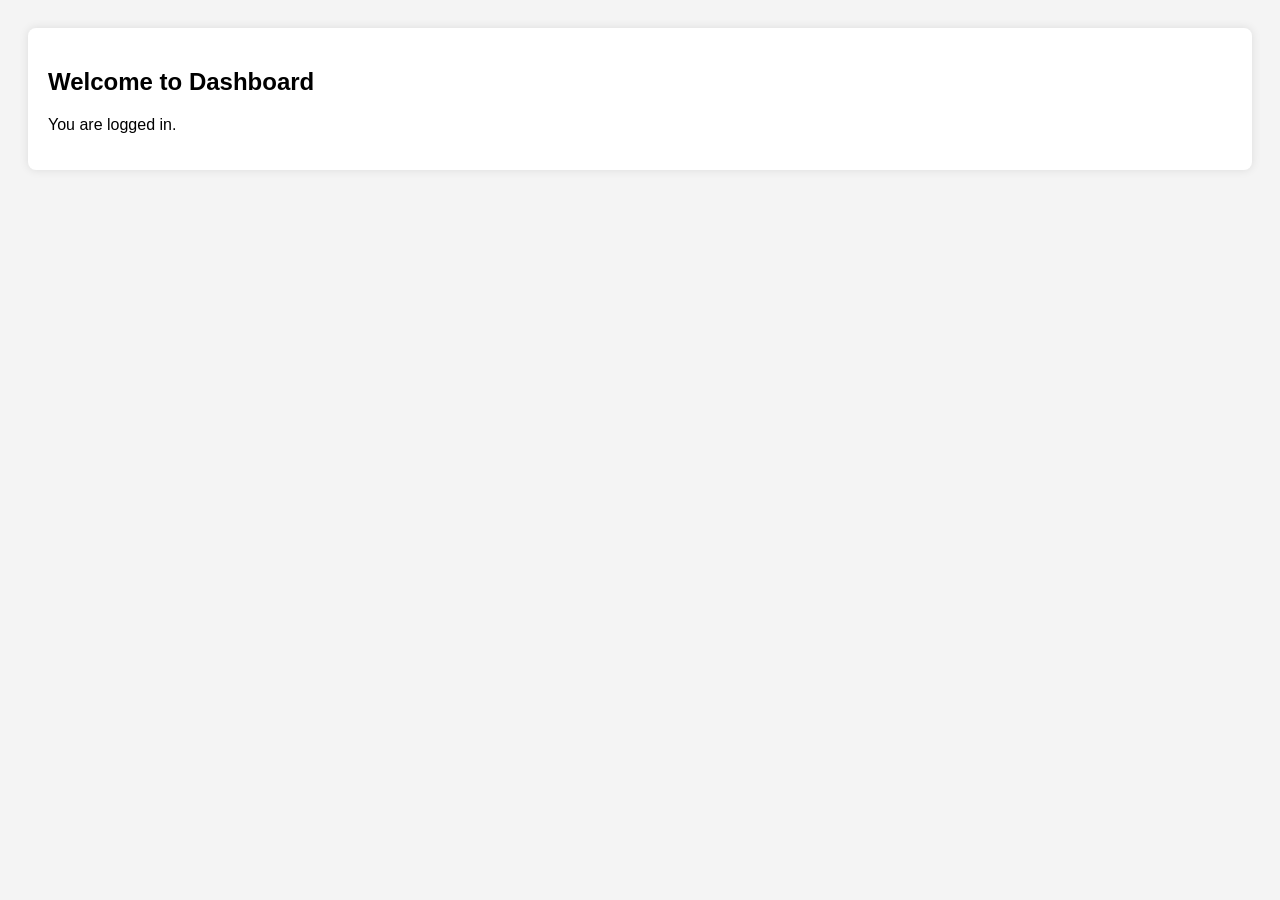
==== dashboard.html @ ad098316 "Create dashboard.html" ====
<!DOCTYPE html>
<html>
<head>
  <title>Dashboard</title>
  <style>
    body {
      font-family: Arial;
      background: #f4f4f4;
      padding: 20px;
    }
    .box {
      background: white;
      padding: 20px;
      border-radius: 8px;
      box-shadow: 0 0 10px rgba(0,0,0,0.1);
    }
  </style>
</head>
<body>
  <div class="box">
    <h2>Welcome to Dashboard</h2>
    <p>You are logged in.</p>
  </div>
</body>
</html>
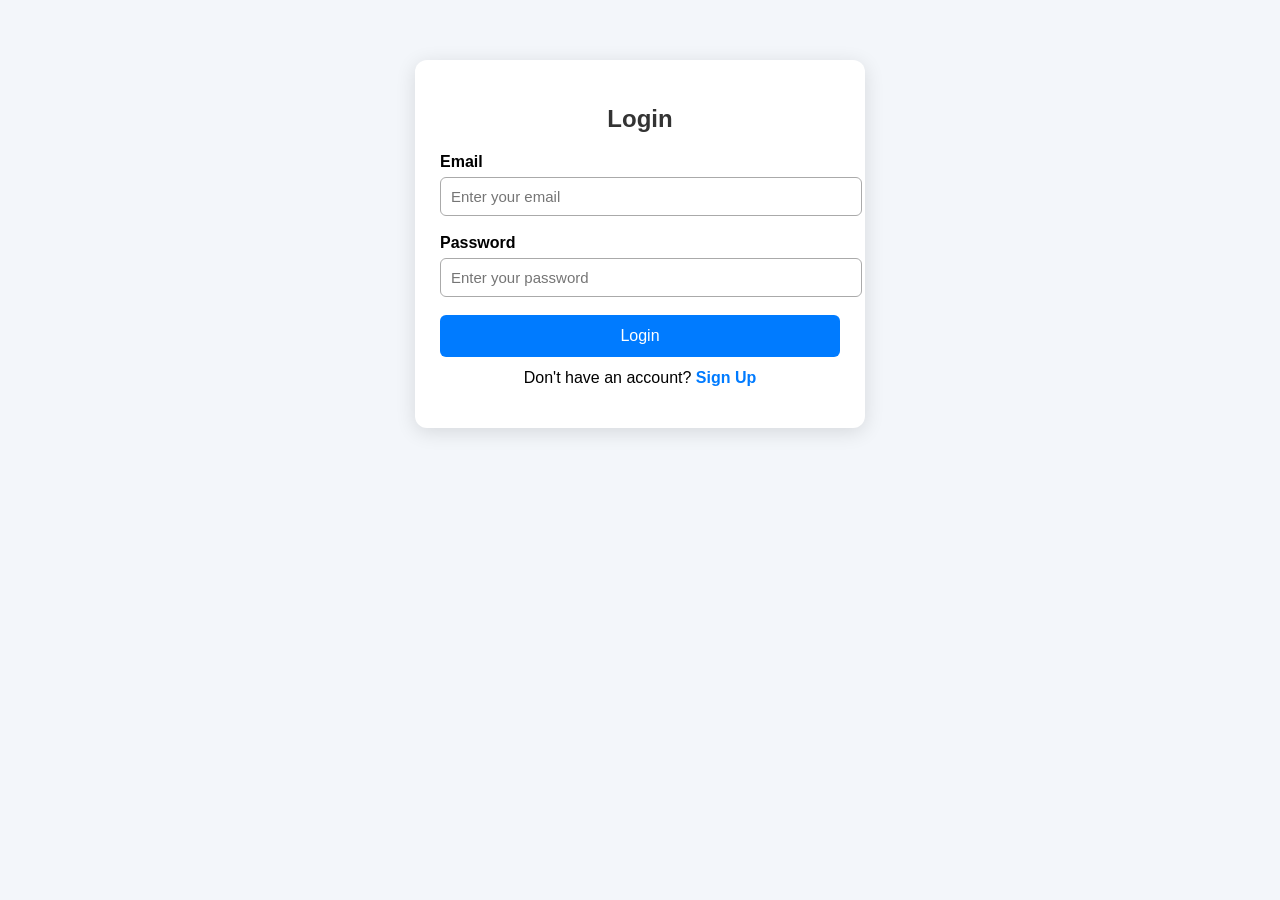
==== commit c257ad61: "Added login, signup, dashboard and style" ====
--- a/dashboard.html
+++ b/dashboard.html
@@ -1,25 +1,159 @@
 <!DOCTYPE html>
-<html>
+<html lang="en">
 <head>
-  <title>Dashboard</title>
-  <style>
-    body {
-      font-family: Arial;
-      background: #f4f4f4;
-      padding: 20px;
-    }
-    .box {
-      background: white;
-      padding: 20px;
-      border-radius: 8px;
-      box-shadow: 0 0 10px rgba(0,0,0,0.1);
-    }
-  </style>
+    <meta charset="UTF-8">
+    <meta name="viewport" content="width=device-width, initial-scale=1.0">
+    <title>ACCS BID - Dashboard</title>
+
+    <link rel="stylesheet" href="public/css/style.css">
+
+    <style>
+        .dashboard-container {
+            max-width: 900px;
+            margin: 40px auto;
+            background: white;
+            padding: 25px;
+            border-radius: 12px;
+            box-shadow: 0 4px 20px rgba(0,0,0,0.15);
+        }
+
+        .welcome {
+            font-size: 22px;
+            font-weight: bold;
+            margin-bottom: 15px;
+        }
+
+        .logout-btn {
+            float: right;
+            padding: 10px 16px;
+            background: #e63946;
+            color: #fff;
+            border: none;
+            border-radius: 6px;
+            cursor: pointer;
+        }
+
+        .logout-btn:hover {
+            background: #d62828;
+        }
+
+        .auction-box {
+            margin-top: 25px;
+        }
+
+        .auction-item {
+            border: 1px solid #ddd;
+            padding: 15px;
+            margin-bottom: 15px;
+            border-radius: 10px;
+        }
+
+        .auction-item button {
+            background: #2196f3;
+            padding: 8px 14px;
+            border: none;
+            border-radius: 6px;
+            color: white;
+            cursor: pointer;
+        }
+
+        .auction-item button:hover {
+            background: #1976d2;
+        }
+    </style>
 </head>
+
 <body>
-  <div class="box">
-    <h2>Welcome to Dashboard</h2>
-    <p>You are logged in.</p>
-  </div>
+
+    <div class="dashboard-container">
+
+        <button class="logout-btn" onclick="logout()">Logout</button>
+
+        <p class="welcome">Welcome, <span id="userName"></span> 👋</p>
+
+        <h3>Available Auctions</h3>
+
+        <div class="auction-box" id="auctionList">
+            <!-- Auctions will load here -->
+        </div>
+
+    </div>
+
+    <script>
+        const BACKEND = "https://accsbid-backend.onrender.com";
+
+        // Load user data from localStorage
+        const user = JSON.parse(localStorage.getItem("user"));
+
+        if (!user) {
+            window.location.href = "login.html";
+        }
+
+        document.getElementById("userName").innerText = user.username;
+
+        // Logout
+        function logout() {
+            localStorage.removeItem("user");
+            window.location.href = "login.html";
+        }
+
+        // Load auctions
+        async function loadAuctions() {
+            try {
+                const res = await fetch(`${BACKEND}/api/auctions`);
+                const data = await res.json();
+
+                const box = document.getElementById("auctionList");
+                box.innerHTML = ""; // clear
+
+                data.forEach(item => {
+                    box.innerHTML += `
+                        <div class="auction-item">
+                            <h4>${item.title}</h4>
+                            <p>${item.description}</p>
+                            <p><strong>Current Price:</strong> $${item.currentPrice}</p>
+                            <button onclick="bid(${item.id})">Place Bid</button>
+                        </div>
+                    `;
+                });
+
+            } catch (e) {
+                alert("Error loading auctions.");
+            }
+        }
+
+        // Bid function
+        async function bid(id) {
+            const amount = prompt("Enter your bid amount:");
+            if (!amount) return;
+
+            try {
+                const res = await fetch(`${BACKEND}/api/bid`, {
+                    method: "POST",
+                    headers: { "Content-Type": "application/json" },
+                    body: JSON.stringify({
+                        userId: user.id,
+                        auctionId: id,
+                        bidAmount: amount
+                    })
+                });
+
+                const data = await res.json();
+
+                if (res.ok) {
+                    alert("Bid placed successfully!");
+                    loadAuctions();
+                } else {
+                    alert(data.message || "Failed to bid.");
+                }
+
+            } catch (e) {
+                alert("Network error.");
+            }
+        }
+
+        loadAuctions();
+    </script>
+
 </body>
 </html>
--- a/public/css/style.css
+++ b/public/css/style.css
@@ -0,0 +1,79 @@
+/* GENERAL PAGE STYLING */
+body {
+    font-family: Arial, Helvetica, sans-serif;
+    background: #f3f6fa;
+    margin: 0;
+    padding: 0;
+}
+
+/* FORM CONTAINER */
+.form-container {
+    max-width: 400px;
+    margin: 60px auto;
+    background: white;
+    padding: 25px;
+    border-radius: 12px;
+    box-shadow: 0 4px 20px rgba(0,0,0,0.12);
+}
+
+.form-container h2 {
+    text-align: center;
+    margin-bottom: 20px;
+    color: #333;
+}
+
+/* INPUT GROUP */
+.input-group {
+    margin-bottom: 18px;
+}
+
+.input-group label {
+    display: block;
+    font-weight: bold;
+    margin-bottom: 6px;
+}
+
+.input-group input {
+    width: 100%;
+    padding: 10px;
+    border: 1px solid #aaa;
+    border-radius: 6px;
+    font-size: 15px;
+}
+
+.input-group input:focus {
+    border-color: #007bff;
+    outline: none;
+}
+
+/* BUTTON */
+.btn {
+    width: 100%;
+    padding: 12px;
+    background: #007bff;
+    border: none;
+    color: white;
+    border-radius: 6px;
+    cursor: pointer;
+    font-size: 16px;
+}
+
+.btn:hover {
+    background: #0056d2;
+}
+
+/* SWITCH TEXT */
+.switch-text {
+    text-align: center;
+    margin-top: 12px;
+}
+
+.switch-text a {
+    color: #007bff;
+    font-weight: bold;
+    text-decoration: none;
+}
+
+.switch-text a:hover {
+    text-decoration: underline;
+}
